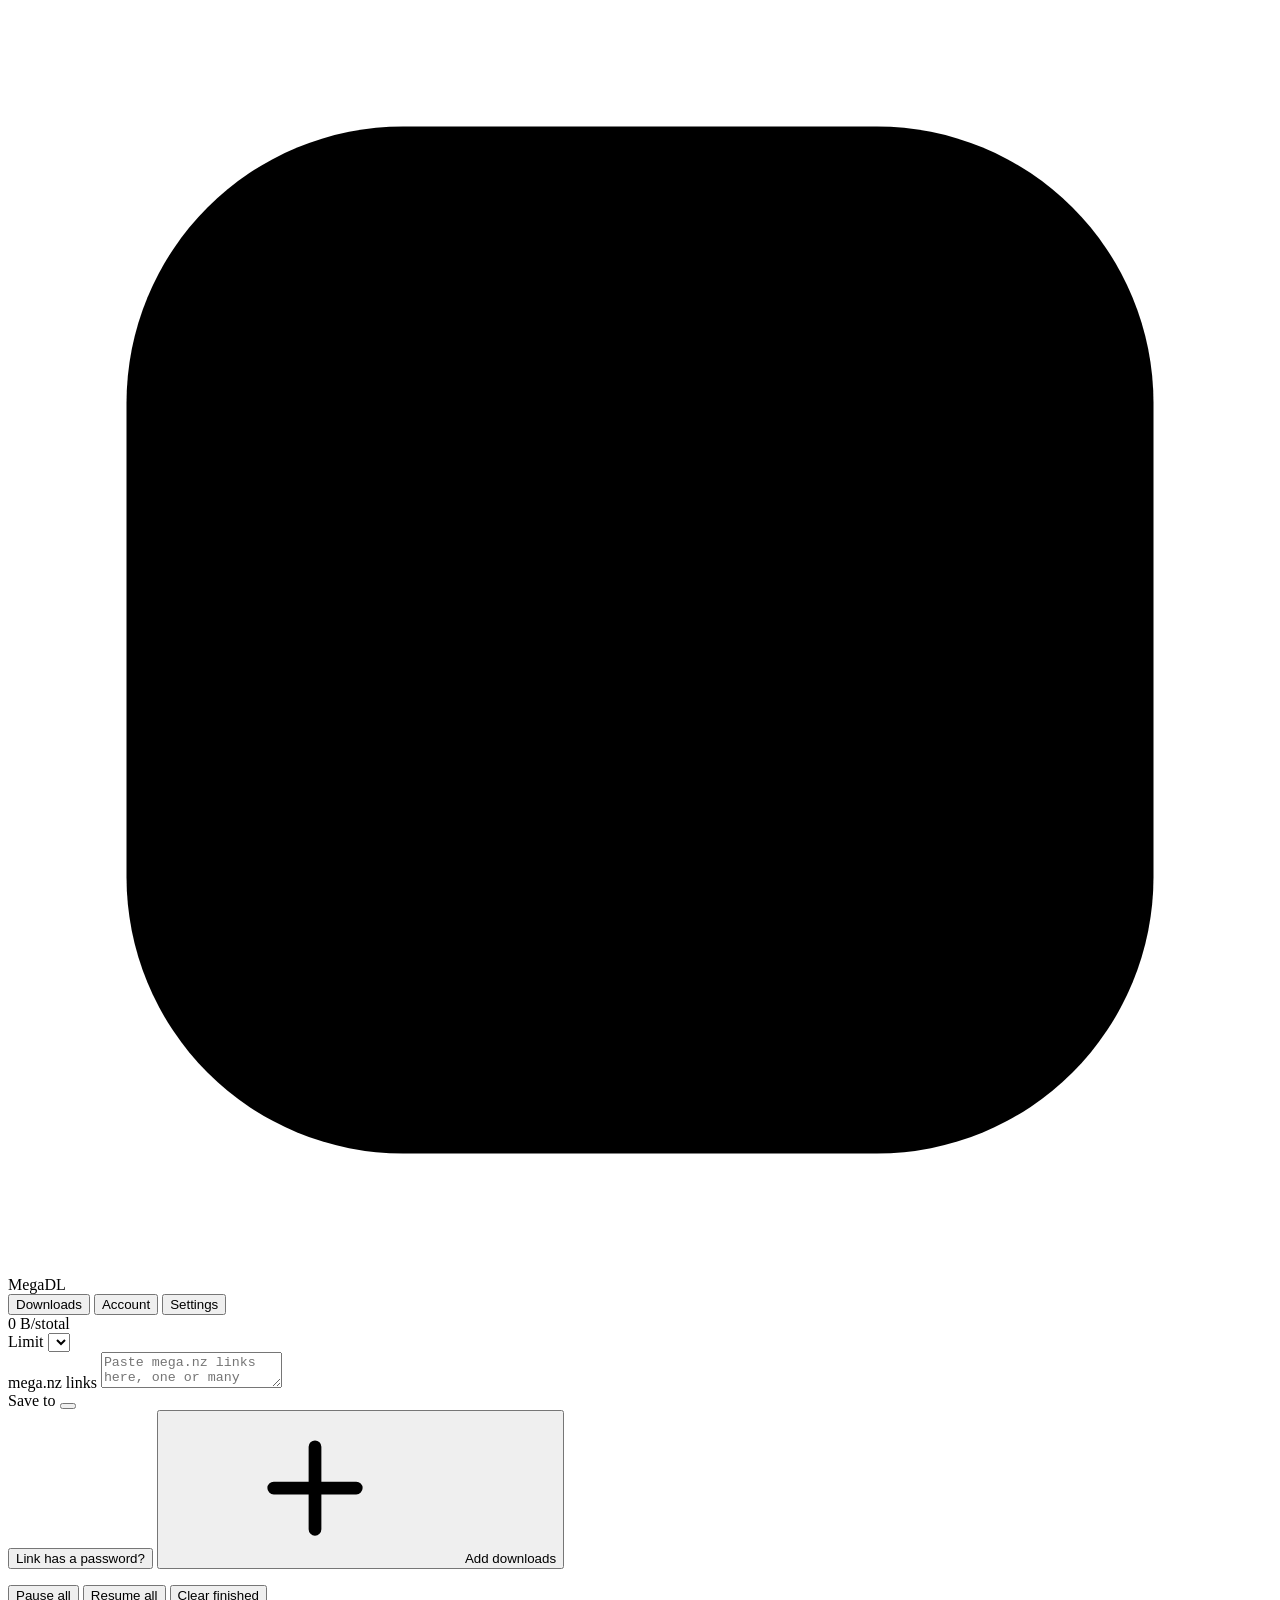
==== app/megadl/static/index.html @ b72d9a38 "First Upload V1.0" ====
<!doctype html>
<html lang="en">
<head>
  <meta charset="utf-8">
  <meta name="viewport" content="width=device-width, initial-scale=1">
  <meta name="color-scheme" content="dark light">
  <title>MegaDL</title>
  <link rel="icon" href="/static/favicon.svg" type="image/svg+xml">
  <link rel="stylesheet" href="/static/style.css">
</head>
<body>
  <svg width="0" height="0" style="position:absolute" aria-hidden="true">
    <defs>
      <symbol id="i-play" viewBox="0 0 20 20"><path d="M6 4.2v11.6c0 .6.7 1 1.2.6l8.6-5.8a.75.75 0 0 0 0-1.2L7.2 3.6C6.7 3.3 6 3.6 6 4.2Z" fill="currentColor"/></symbol>
      <symbol id="i-pause" viewBox="0 0 20 20"><rect x="5" y="4" width="3.4" height="12" rx="1" fill="currentColor"/><rect x="11.6" y="4" width="3.4" height="12" rx="1" fill="currentColor"/></symbol>
      <symbol id="i-trash" viewBox="0 0 20 20"><path d="M7.5 3.5h5M4 6h12M6 6l.7 9.3c.1.7.6 1.2 1.3 1.2h4c.7 0 1.2-.5 1.3-1.2L14 6M8.6 9v4.6M11.4 9v4.6" fill="none" stroke="currentColor" stroke-width="1.6" stroke-linecap="round" stroke-linejoin="round"/></symbol>
      <symbol id="i-retry" viewBox="0 0 20 20"><path d="M15.5 10a5.5 5.5 0 1 1-1.6-3.9M14.6 3.4v3.2h-3.2" fill="none" stroke="currentColor" stroke-width="1.7" stroke-linecap="round" stroke-linejoin="round"/></symbol>
      <symbol id="i-file" viewBox="0 0 20 20"><path d="M5.5 2.8h6l3.5 3.5v10.4c0 .3-.2.5-.5.5h-9a.5.5 0 0 1-.5-.5V3.3c0-.3.2-.5.5-.5Z M11.5 2.8v3.5H15" fill="none" stroke="currentColor" stroke-width="1.5" stroke-linejoin="round"/></symbol>
      <symbol id="i-folder" viewBox="0 0 20 20"><path d="M2.8 5.3c0-.6.4-1 1-1h3.6l1.6 1.8h7.2c.6 0 1 .4 1 1v7.6c0 .6-.4 1-1 1H3.8a1 1 0 0 1-1-1V5.3Z" fill="none" stroke="currentColor" stroke-width="1.5" stroke-linejoin="round"/></symbol>
      <symbol id="i-up" viewBox="0 0 20 20"><path d="M10 15.5V5m0 0-4.2 4.2M10 5l4.2 4.2" fill="none" stroke="currentColor" stroke-width="1.7" stroke-linecap="round" stroke-linejoin="round"/></symbol>
      <symbol id="i-plus" viewBox="0 0 20 20"><path d="M10 4.5v11M4.5 10h11" fill="none" stroke="currentColor" stroke-width="1.7" stroke-linecap="round"/></symbol>
    </defs>
  </svg>

  <header class="topbar">
    <div class="brand">
      <svg class="brand-mark" viewBox="0 0 32 32" aria-hidden="true"><rect x="3" y="3" width="26" height="26" rx="7" fill="var(--amber)"/><path d="M16 8.5v11m0 0-4.6-4.6M16 19.5l4.6-4.6M10 23.5h12" fill="none" stroke="var(--on-amber)" stroke-width="2.6" stroke-linecap="round" stroke-linejoin="round"/></svg>
      <span>MegaDL</span>
    </div>
    <nav class="tabs" role="tablist" aria-label="Sections">
      <button role="tab" id="tab-downloads" aria-controls="view-downloads" aria-selected="true" data-view="downloads">Downloads</button>
      <button role="tab" id="tab-account" aria-controls="view-account" aria-selected="false" data-view="account">Account</button>
      <button role="tab" id="tab-settings" aria-controls="view-settings" aria-selected="false" data-view="settings">Settings</button>
    </nav>
    <div class="rate">
      <div class="rate-now" aria-live="off"><span id="total-speed">0 B/s</span><span class="rate-caption">total</span></div>
      <label class="rate-limit">
        <span>Limit</span>
        <select id="quick-limit" aria-label="Download speed limit"></select>
      </label>
    </div>
  </header>

  <div id="banner" class="banner" hidden></div>

  <main>
    <!-- Downloads -->
    <section id="view-downloads" role="tabpanel" aria-labelledby="tab-downloads" class="view">
      <form id="add-form" class="add" autocomplete="off">
        <label for="links" class="sr-only">mega.nz links</label>
        <textarea id="links" rows="2" placeholder="Paste mega.nz links here, one or many" spellcheck="false"></textarea>
        <div class="add-row">
          <div class="dest">
            <span class="dest-label">Save to</span>
            <button type="button" class="dest-path" id="add-dest" title="Choose a folder"></button>
            <span class="dest-free" id="add-free"></span>
          </div>
          <div class="add-actions">
            <button type="button" class="linklike" id="toggle-password" aria-expanded="false" aria-controls="password-row">Link has a password?</button>
            <button type="submit" class="btn primary" id="add-submit"><svg class="ic"><use href="#i-plus"/></svg>Add downloads</button>
          </div>
        </div>
        <div class="password-row" id="password-row" hidden>
          <label for="link-password">Link password</label>
          <input id="link-password" type="password" autocomplete="off" placeholder="Used for password-protected links in this batch">
        </div>
      </form>

      <div class="listbar">
        <p id="summary" class="summary"></p>
        <div class="listbar-actions">
          <button class="btn quiet" id="pause-all">Pause all</button>
          <button class="btn quiet" id="resume-all">Resume all</button>
          <button class="btn quiet" id="clear-finished">Clear finished</button>
        </div>
      </div>

      <ol id="jobs" class="jobs" aria-label="Downloads"></ol>
      <div id="empty" class="empty" hidden>
        <p class="empty-title">Nothing downloading yet</p>
        <p>Paste a mega.nz file or folder link above and choose where it should go on your server.</p>
      </div>
    </section>

    <!-- Account -->
    <section id="view-account" role="tabpanel" aria-labelledby="tab-account" class="view narrow" hidden>
      <h1>MEGA account</h1>
      <div id="account-in" hidden>
        <p class="lead">Signed in as <strong id="account-email"></strong></p>
        <p class="note">Downloads count against this account's transfer quota. Signing out stops downloads that are in progress.</p>
        <button class="btn" id="logout">Sign out</button>
      </div>
      <form id="login-form" hidden>
        <p class="note">Public links download without an account, but MEGA limits how much an anonymous user can transfer. Signing in uses your account's quota, which is larger on paid plans.</p>
        <label for="email">E-mail</label>
        <input id="email" type="email" autocomplete="username" required>
        <label for="password">Password</label>
        <input id="password" type="password" autocomplete="current-password" required>
        <label for="code">Two-factor code <span class="optional">if your account uses one</span></label>
        <input id="code" inputmode="numeric" autocomplete="one-time-code" pattern="[0-9]*" maxlength="8">
        <p id="login-error" class="form-error" role="alert" hidden></p>
        <button class="btn primary" type="submit" id="login-submit">Sign in</button>
        <p class="fine">Your password is passed straight to MEGAcmd, MEGA's official client, and isn't saved by MegaDL. MEGAcmd keeps a session token in the app's config folder so you stay signed in after restarts.</p>
      </form>
    </section>

    <!-- Settings -->
    <section id="view-settings" role="tabpanel" aria-labelledby="tab-settings" class="view narrow" hidden>
      <h1>Settings</h1>
      <form id="settings-form">
        <fieldset>
          <legend>Download speed limit</legend>
          <div class="inline">
            <input id="limit-value" type="number" min="0" step="any" aria-label="Limit value">
            <select id="limit-unit" aria-label="Limit unit">
              <option value="1024">KB/s</option>
              <option value="1048576" selected>MB/s</option>
            </select>
          </div>
          <p class="hint">Leave empty or 0 for no limit. Applies to all downloads at once.</p>
        </fieldset>
        <fieldset>
          <legend>Default download folder</legend>
          <div class="inline">
            <button type="button" class="dest-path" id="settings-dest"></button>
          </div>
          <p class="hint">New downloads go here unless you pick another folder when adding them.</p>
        </fieldset>
        <fieldset>
          <legend>Connections per download</legend>
          <div class="inline">
            <input id="connections" type="number" min="1" max="16" step="1" placeholder="MEGA default" aria-label="Connections per download">
          </div>
          <p class="hint">More connections can speed up single large files. Leave empty to use MEGAcmd's default.</p>
        </fieldset>
        <p id="settings-error" class="form-error" role="alert" hidden></p>
        <button class="btn primary" type="submit">Save settings</button>
      </form>
      <dl class="about">
        <dt>Downloads root</dt><dd id="about-root"></dd>
        <dt>Web GUI password</dt><dd id="about-auth"></dd>
        <dt>Version</dt><dd id="about-version"></dd>
      </dl>
    </section>
  </main>

  <!-- Folder picker -->
  <dialog id="picker" class="dialog" aria-labelledby="picker-title">
    <form method="dialog" class="dialog-body">
      <h2 id="picker-title">Choose a folder</h2>
      <nav class="crumbs" id="picker-crumbs" aria-label="Current folder"></nav>
      <ul class="folders" id="picker-list"></ul>
      <div class="newfolder">
        <input id="picker-new" placeholder="New folder name" aria-label="New folder name">
        <button type="button" class="btn quiet" id="picker-create">Create folder</button>
      </div>
      <p id="picker-error" class="form-error" role="alert" hidden></p>
      <div class="dialog-actions">
        <button value="cancel" class="btn quiet">Cancel</button>
        <button type="button" class="btn primary" id="picker-choose">Use this folder</button>
      </div>
    </form>
  </dialog>

  <!-- Remove download -->
  <dialog id="remove" class="dialog" aria-labelledby="remove-title">
    <form method="dialog" class="dialog-body">
      <h2 id="remove-title">Remove download?</h2>
      <p id="remove-name" class="remove-name"></p>
      <p id="remove-note" class="note"></p>
      <label class="check" id="remove-files-row">
        <input type="checkbox" id="remove-files">
        <span>Also delete the downloaded files from the server</span>
      </label>
      <div class="dialog-actions">
        <button value="cancel" class="btn quiet">Keep it</button>
        <button type="button" class="btn danger" id="remove-confirm">Remove</button>
      </div>
    </form>
  </dialog>

  <div id="toasts" class="toasts" role="status" aria-live="polite"></div>
  <script src="/static/app.js"></script>
</body>
</html>
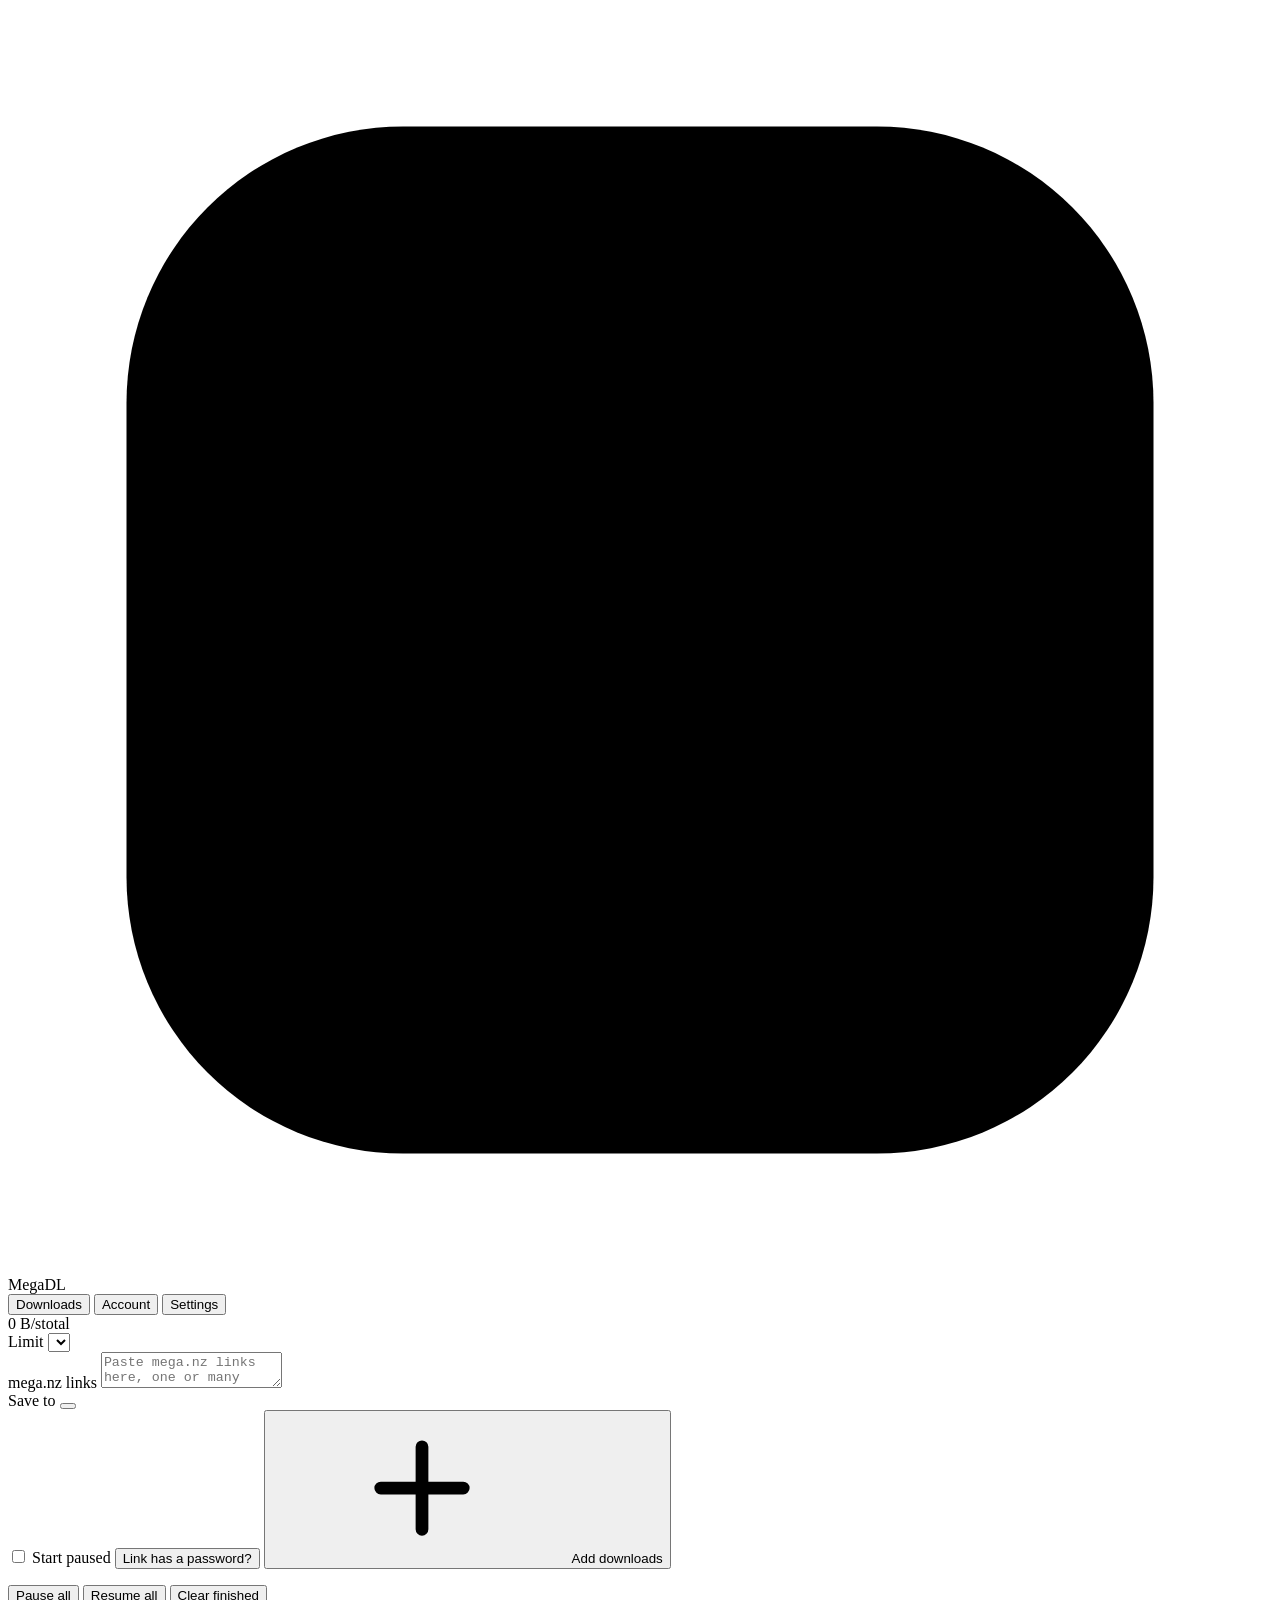
==== commit 52aaef8c: "V 1.1.0 added the ability to choose not to download individual files within folder downloads." ====
--- a/app/megadl/static/index.html
+++ b/app/megadl/static/index.html
@@ -18,6 +18,7 @@
       <symbol id="i-file" viewBox="0 0 20 20"><path d="M5.5 2.8h6l3.5 3.5v10.4c0 .3-.2.5-.5.5h-9a.5.5 0 0 1-.5-.5V3.3c0-.3.2-.5.5-.5Z M11.5 2.8v3.5H15" fill="none" stroke="currentColor" stroke-width="1.5" stroke-linejoin="round"/></symbol>
       <symbol id="i-folder" viewBox="0 0 20 20"><path d="M2.8 5.3c0-.6.4-1 1-1h3.6l1.6 1.8h7.2c.6 0 1 .4 1 1v7.6c0 .6-.4 1-1 1H3.8a1 1 0 0 1-1-1V5.3Z" fill="none" stroke="currentColor" stroke-width="1.5" stroke-linejoin="round"/></symbol>
       <symbol id="i-up" viewBox="0 0 20 20"><path d="M10 15.5V5m0 0-4.2 4.2M10 5l4.2 4.2" fill="none" stroke="currentColor" stroke-width="1.7" stroke-linecap="round" stroke-linejoin="round"/></symbol>
+      <symbol id="i-chevron" viewBox="0 0 20 20"><path d="M7.5 5l5 5-5 5" fill="none" stroke="currentColor" stroke-width="1.8" stroke-linecap="round" stroke-linejoin="round"/></symbol>
       <symbol id="i-plus" viewBox="0 0 20 20"><path d="M10 4.5v11M4.5 10h11" fill="none" stroke="currentColor" stroke-width="1.7" stroke-linecap="round"/></symbol>
     </defs>
   </svg>
@@ -56,6 +57,10 @@
             <span class="dest-free" id="add-free"></span>
           </div>
           <div class="add-actions">
+            <label class="check start-paused" title="Folders added paused let you untick files before anything downloads">
+              <input type="checkbox" id="start-paused">
+              <span>Start paused</span>
+            </label>
             <button type="button" class="linklike" id="toggle-password" aria-expanded="false" aria-controls="password-row">Link has a password?</button>
             <button type="submit" class="btn primary" id="add-submit"><svg class="ic"><use href="#i-plus"/></svg>Add downloads</button>
           </div>
@@ -138,7 +143,7 @@
       </form>
       <dl class="about">
         <dt>Downloads root</dt><dd id="about-root"></dd>
-        <dt>Web GUI password</dt><dd id="about-auth"></dd>
+        <dt>Web GUI password</dt><dd><span id="about-auth"></span><button type="button" class="btn quiet signout" id="signout" hidden>Sign out of MegaDL</button></dd>
         <dt>Version</dt><dd id="about-version"></dd>
       </dl>
     </section>
